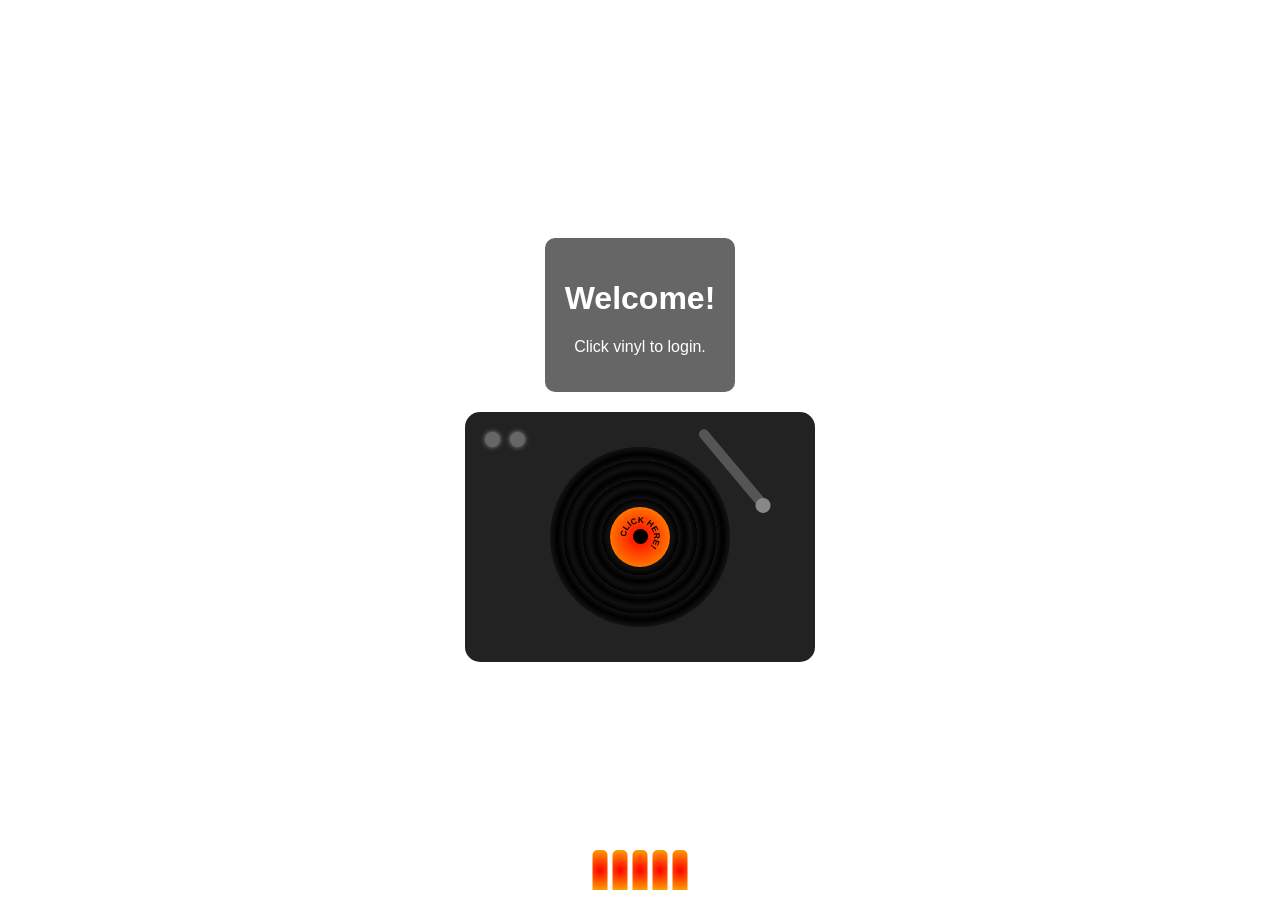
==== index.html @ 0cc98a22 "Initial commit" ====
<!-- Kaynakça: Bu bölümü oluştururken yapay zeka desteğiyle temel HTML yapısını oluşturdum.
Ayrıca CSS dosyasını bağlamak için MDN Web Docs ve W3Schools üzerinden bağlantı eklemeyi öğrendim. -->

<!DOCTYPE html>
<html lang="tr">
<head>
    <meta charset="UTF-8">
    <meta name="viewport" content="width=device-width, initial-scale=1.0">
    <title>Music Themed Main Page</title>
    <link rel="stylesheet" href="styles.css"> <!-- CSS dosyası bağlandı -->
</head>
<body>
<div class="container">
    <h1>Welcome!</h1>
    <p>Click vinyl to login.</p>
</div>

<!-- Pikap Gövdesi -->
<div class="turntable">
    <!-- Plak -->
    <div class="vinyl">
        <div class="vinyl-center">
            <div class="vinyl-core"></div>
            <!-- Dairesel Yazı -->
            <div class="vinyl-text">
                <svg viewBox="0 0 100 100">
                    <path id="curve" d="M 30,50 A 20,20 0 1,1 70,50 A 20,20 0 1,1 30,50" />
                    <text>
                        <textPath xlink:href="#curve">
                            CLICK HERE!
                        </textPath>
                    </text>
                </svg>
            </div>
        </div>
        <!-- Tıklama Alanını Plağın Üzerine Yerleştirdim -->
        <a href="#login-screen" class="open-login"></a>
    </div>

    <!-- Pikap İğnesi (Konumu düzeltilmiş) -->
    <div class="tonearm">
        <div class="needle"></div>
    </div>

    <!-- Pikap Üzerindeki Tuşlar (Konumu düzeltilmiş) -->
    <div class="buttons">
        <div class="button"></div>
        <div class="button"></div>
    </div>
</div>

<!-- Volume Meter -->
<div class="equalizer">
    <div class="bar"></div>
    <div class="bar"></div>
    <div class="bar"></div>
    <div class="bar"></div>
    <div class="bar"></div>
</div>

<!-- Giriş Ekranı (Konumlandırma düzeltildi) -->
<div id="login-screen" class="login-container">
    <div class="login-box">
        <a href="#" class="close-button">&times;</a> <!-- Kapatma butonu -->
        <h2>Giriş Yap</h2>
        <form>
            <div class="input-group">
                <label for="username">Kullanıcı Adı</label>
                <input type="text" id="username" placeholder="Kullanıcı adınızı girin">
            </div>

            <div class="input-group">
                <label for="password">Şifre</label>
                <input type="password" id="password" placeholder="Şifrenizi girin">
            </div>

            <button type="submit" class="login-button">Giriş</button>
        </form>
    </div>
</div>

</body>
</html>
---- styles.css ----
/* Kaynakça: Arkaplan eklemek için W3Schools ve MDN Web Docs'tan arkaplan kullanımını inceledim.
Ek olarak, sayfanın merkezlenmesi için flexbox kullandım, GPT'den yardım aldım. */

body {
    margin: 0;
    padding: 0;
    font-family: Arial, sans-serif;
    background: url('https://images.unsplash.com/photo-1539375665275-f9de415ef9ac?q=80&w=3278&auto=format&fit=crop&ixlib=rb-4.0.3&ixid=M3wxMjA3fDB8MHxwaG90by1wYWdlfHx8fGVufDB8fHx8fA%3D%3D') no-repeat center center/cover;
    display: flex;
    justify-content: center;
    align-items: center;
    flex-direction: column;
    height: 100vh;
    color: white;
    text-align: center;
}

.container {
    background: rgba(0, 0, 0, 0.6);
    padding: 20px;
    border-radius: 10px;
    margin-bottom: 20px;
}

/* Pikap Gövdesi */
.turntable {
    width: 350px;
    height: 250px;
    background: #222;
    border-radius: 15px;
    position: relative;
    display: flex;
    align-items: center;
    justify-content: center;
    box-shadow: 0 0 20px rgba(255, 255, 255, 0.2);
}

/* Plak */
.vinyl {
    width: 180px;
    height: 180px;
    background: repeating-radial-gradient(circle, #111 0%, #000 5%, #111 10%, #000 15%);
    border-radius: 50%;
    position: absolute;
    display: flex;
    align-items: center;
    justify-content: center;
    animation: spin 4s linear infinite;
}

/* Plak Ortası */
.vinyl-center {
    width: 60px;
    height: 60px;
    background: radial-gradient(circle, red, orange);
    border-radius: 50%;
    position: absolute;
    display: flex;
    align-items: center;
    justify-content: center;
}

/* Siyah Merkez Noktası */
.vinyl-core {
    width: 15px;
    height: 15px;
    background: black;
    border-radius: 50%;
    position: absolute;
}

/* Plağa Tıklama Alanı, burayı eklemek için GPT'den yardım aldım. */
.open-login {
    position: absolute;
    width: 180px;
    height: 180px;
    top: 50%;
    left: 50%;
    transform: translate(-50%, -50%);
    cursor: pointer;
    background: rgba(255, 255, 255, 0);
}

/* Dairesel Yazıyı Döndürme */
.vinyl-text {
    position: absolute;
    width: 70px;
    height: 70px;
    display: flex;
    align-items: center;
    justify-content: center;
    animation: spin 4s linear infinite;
}

svg {
    width: 70px;
    height: 70px;
    position: absolute;
}

path {
    fill: transparent;
}

text {
    fill: black;
    font-size: 12px;
    font-weight: bold;
    text-transform: uppercase;
}

/* Plak Döndürme Animasyonu */
@keyframes spin {
    from { transform: rotate(0deg); }
    to { transform: rotate(360deg); }
}

/* Pikap İğnesi */
.tonearm {
    width: 100px;
    height: 10px;
    background: #555;
    position: absolute;
    top: 90px;
    right: 50px;
    transform: rotate(50deg);
    transform-origin: right center;
    border-radius: 5px;
}

/* Pikap İğnesinin Ucu */
.needle {
    width: 15px;
    height: 15px;
    background: #888;
    border-radius: 50%;
    position: absolute;
    right: -5px;
    top: -2px;
}

/* Pikap Üzerindeki Tuşlar */
.buttons {
    position: absolute;
    top: 20px;
    left: 20px;
    display: flex;
    gap: 10px;
}

.button {
    width: 15px;
    height: 15px;
    background: #666;
    border-radius: 50%;
    box-shadow: 0 0 5px rgba(255, 255, 255, 0.5);
}

/* Kaynakça: Volume Meter'ı sayfanın en altına taşımak için position: fixed ve flexbox merkezleme yöntemlerini kullandım, hata yaşadığım yerde GPT'den yardım aldım. */
.equalizer {
    position: fixed; /* Sayfanın en altında sabit kalması için */
    bottom: 10px; /* Sayfanın altına yerleştirmek için */
    left: 50%; /* Ortaya hizalamak için */
    transform: translateX(-50%); /* Tam ortalanması için */
    display: flex;
    gap: 5px;
    align-items: flex-end;
}

/* Kaynakça: Volume Meter çubuklarının hareket etmemesi sorununu çözmek için GPT'den yardım aldım. */
/* Volume Meter Animasyonu */
.bar {
    width: 15px;
    height: 40px;
    background: radial-gradient(circle, red, orange);
    border-radius: 5px 5px 0 0;
    transform-origin: bottom;
    transform: scaleY(1); /* Varsayılan yüksekliği ayarlamak için */
    animation: volumeBounce 1s infinite alternate ease-in-out;
}

/* Farklı Animasyon Süreleri için */
.bar:nth-child(1) { animation-duration: 0.9s; }
.bar:nth-child(2) { animation-duration: 1.1s; }
.bar:nth-child(3) { animation-duration: 0.8s; }
.bar:nth-child(4) { animation-duration: 1.3s; }
.bar:nth-child(5) { animation-duration: 1s; }

/* Volume Meter Animasyonu için */
@keyframes volumeBounce {
    0% { transform: scaleY(1); }  /* Normal boyutta başlaması için */
    100% { transform: scaleY(2); } /* Çubuklar yukarı uzaması için */
}

/* Kaynakça: Login ekranını CSS ile açılır kapanır yapmak için CSS :target özelliğini kullanmayı GPT'den destek alarak öğrendim. -->
/* Login Ekranı */
.login-container {
    position: fixed;
    top: 0;
    left: 0;
    width: 100%;
    height: 100%;
    background: rgba(0, 0, 0, 0.8);
    display: flex;
    justify-content: center;
    align-items: center;
    opacity: 0;
    visibility: hidden;
    transform: scale(1.1);
    transition: all 0.5s ease-in-out;
}

:target {
    opacity: 1;
    visibility: visible;
    transform: scale(1);
}

.login-box {
    background: #222;
    padding: 20px;
    border-radius: 10px;
    box-shadow: 0 0 10px rgba(255, 255, 255, 0.3);
    width: 300px;
    text-align: center;
    color: white;
}

.close-button {
    position: absolute;
    top: 20px;
    right: 20px;
    font-size: 24px;
    text-decoration: none;
    color: white;
}
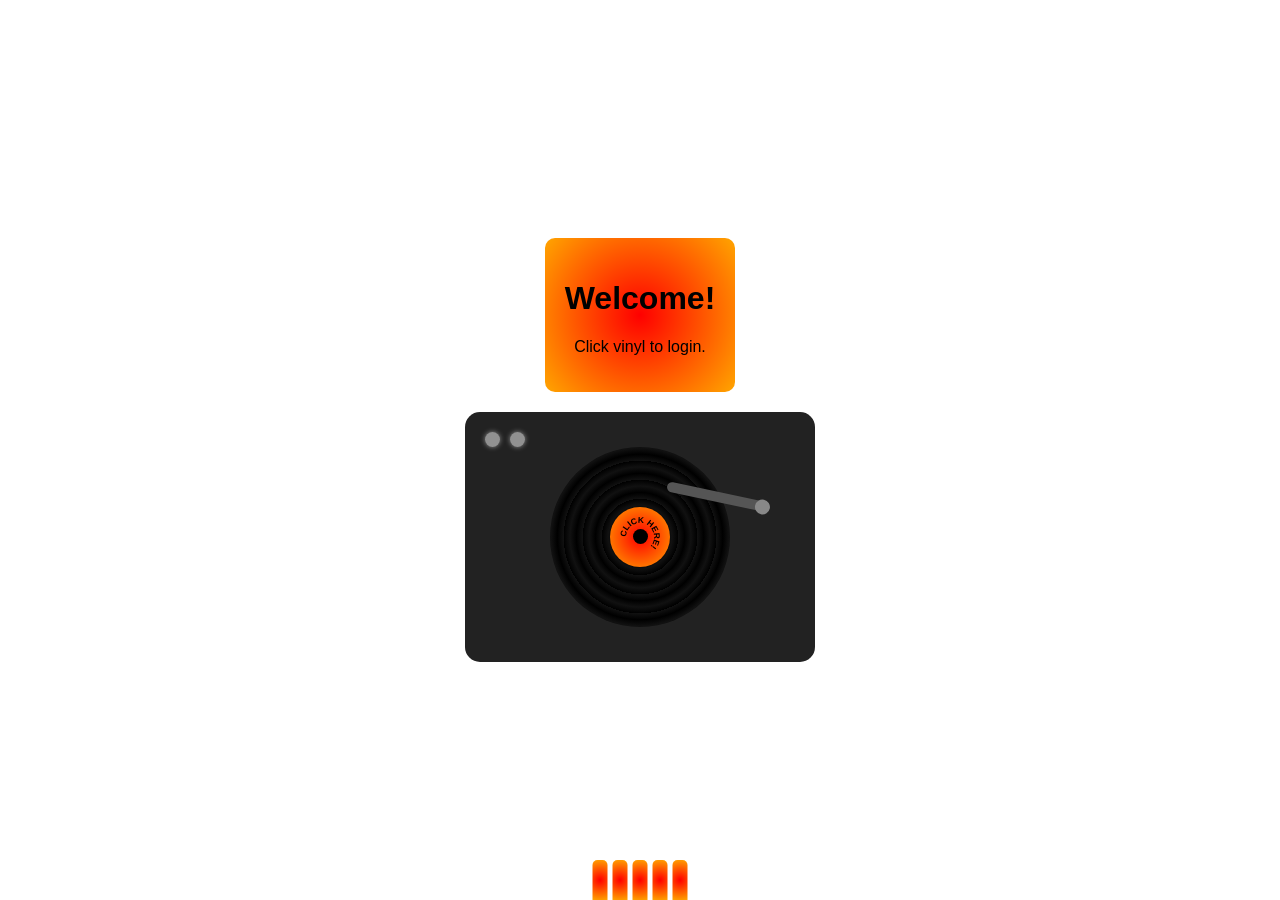
==== commit 0ddaf74a: "Added some comments, changed the needle's angle and changed colors." ====
--- a/index.html
+++ b/index.html
@@ -33,23 +33,23 @@
                 </svg>
             </div>
         </div>
-        <!-- Tıklama Alanını Plağın Üzerine Yerleştirdim -->
+        <!-- Tıklama alanını plağın üzerine yerleştirdim, bu konuda GPT'den yardım aldım -->
         <a href="#login-screen" class="open-login"></a>
     </div>
 
-    <!-- Pikap İğnesi (Konumu düzeltilmiş) -->
+    <!-- Pikap İğnesi -->
     <div class="tonearm">
         <div class="needle"></div>
     </div>
 
-    <!-- Pikap Üzerindeki Tuşlar (Konumu düzeltilmiş) -->
+    <!-- Pikap Üzerindeki Tuşlar -->
     <div class="buttons">
         <div class="button"></div>
         <div class="button"></div>
     </div>
 </div>
 
-<!-- Volume Meter -->
+<!-- Kaynakça: Volume Meter'ı ilk yaptığımda pikapa bağımlıydı, pikaptan bağımsız hale getirmek için GPT'den yardım aldım. -->
 <div class="equalizer">
     <div class="bar"></div>
     <div class="bar"></div>
@@ -58,23 +58,24 @@
     <div class="bar"></div>
 </div>
 
-<!-- Giriş Ekranı (Konumlandırma düzeltildi) -->
+<!-- Kaynakça: Login ekranını açılır kapanır yapmak için GPT'den destek aldım. -->
+<!-- Login Ekranı -->
 <div id="login-screen" class="login-container">
     <div class="login-box">
         <a href="#" class="close-button">&times;</a> <!-- Kapatma butonu -->
-        <h2>Giriş Yap</h2>
+        <h2>Vinyl Store Login</h2>
         <form>
             <div class="input-group">
-                <label for="username">Kullanıcı Adı</label>
-                <input type="text" id="username" placeholder="Kullanıcı adınızı girin">
+                <label for="username">Username</label>
+                <input type="text" id="username" placeholder="Enter your username">
             </div>
 
             <div class="input-group">
-                <label for="password">Şifre</label>
-                <input type="password" id="password" placeholder="Şifrenizi girin">
+                <label for="password">Password</label>
+                <input type="password" id="password" placeholder="Enter your password">
             </div>
 
-            <button type="submit" class="login-button">Giriş</button>
+            <button type="submit" class="login-button">Login</button>
         </form>
     </div>
 </div>
--- a/styles.css
+++ b/styles.css
@@ -5,18 +5,18 @@
     margin: 0;
     padding: 0;
     font-family: Arial, sans-serif;
-    background: url('https://images.unsplash.com/photo-1539375665275-f9de415ef9ac?q=80&w=3278&auto=format&fit=crop&ixlib=rb-4.0.3&ixid=M3wxMjA3fDB8MHxwaG90by1wYWdlfHx8fGVufDB8fHx8fA%3D%3D') no-repeat center center/cover;
+    background: url('https://media3.giphy.com/media/v1.Y2lkPTc5MGI3NjExY3RhMDB4NWMwYTlram1uOW5kbGxpZDJmNWpnd2h1bjJ6aWtveWd3YyZlcD12MV9pbnRlcm5hbF9naWZfYnlfaWQmY3Q9Zw/62ZhOvaZAZZm0/giphy.gif') no-repeat center center/cover;
     display: flex;
     justify-content: center;
     align-items: center;
     flex-direction: column;
     height: 100vh;
-    color: white;
+    color: #000000;
     text-align: center;
 }
 
 .container {
-    background: rgba(0, 0, 0, 0.6);
+    background: radial-gradient(circle, red, orange);
     padding: 20px;
     border-radius: 10px;
     margin-bottom: 20px;
@@ -48,7 +48,7 @@
     animation: spin 4s linear infinite;
 }
 
-/* Plak Ortası */
+/* Plağın Ortası, Label Kısmı */
 .vinyl-center {
     width: 60px;
     height: 60px;
@@ -81,7 +81,8 @@
     background: rgba(255, 255, 255, 0);
 }
 
-/* Dairesel Yazıyı Döndürme */
+/* Kaynakça: Dairesel yazıyı oluşturmak ve döndürebilmek için GPT'den yardım aldım. */
+/* Dairesel Yazıyı Döndürme Animasyonu */
 .vinyl-text {
     position: absolute;
     width: 70px;
@@ -123,7 +124,7 @@
     position: absolute;
     top: 90px;
     right: 50px;
-    transform: rotate(50deg);
+    transform: rotate(12deg);
     transform-origin: right center;
     border-radius: 5px;
 }
@@ -151,7 +152,7 @@
 .button {
     width: 15px;
     height: 15px;
-    background: #666;
+    background: rgba(255, 255, 255, 0.5);
     border-radius: 50%;
     box-shadow: 0 0 5px rgba(255, 255, 255, 0.5);
 }
@@ -159,7 +160,7 @@
 /* Kaynakça: Volume Meter'ı sayfanın en altına taşımak için position: fixed ve flexbox merkezleme yöntemlerini kullandım, hata yaşadığım yerde GPT'den yardım aldım. */
 .equalizer {
     position: fixed; /* Sayfanın en altında sabit kalması için */
-    bottom: 10px; /* Sayfanın altına yerleştirmek için */
+    bottom: 0px; /* Sayfanın altına yerleştirmek için */
     left: 50%; /* Ortaya hizalamak için */
     transform: translateX(-50%); /* Tam ortalanması için */
     display: flex;
@@ -217,13 +218,13 @@
 }
 
 .login-box {
-    background: #222;
+    background: radial-gradient(circle, red, orange);
     padding: 20px;
     border-radius: 10px;
-    box-shadow: 0 0 10px rgba(255, 255, 255, 0.3);
+    box-shadow: 0 0 10px rgba(255, 0, 0, 0.3);
     width: 300px;
     text-align: center;
-    color: white;
+    color: #000000;
 }
 
 .close-button {
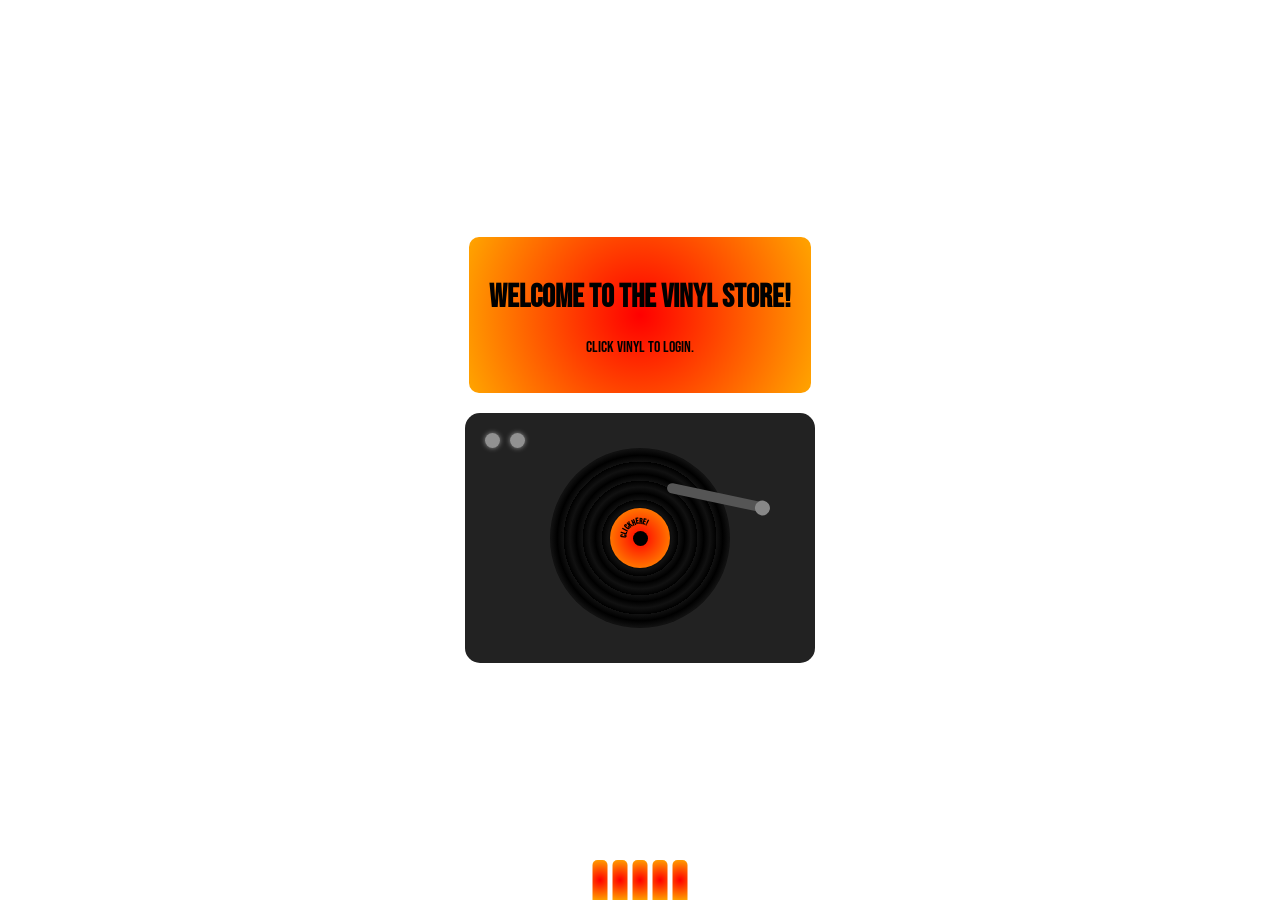
==== commit 54223b5d: "Changed the fonts, colors, and made some minimal differences" ====
--- a/index.html
+++ b/index.html
@@ -8,11 +8,15 @@
     <meta name="viewport" content="width=device-width, initial-scale=1.0">
     <title>Music Themed Main Page</title>
     <link rel="stylesheet" href="styles.css"> <!-- CSS dosyası bağlandı -->
+    <link rel="preconnect" href="https://fonts.googleapis.com">
+    <link rel="preconnect" href="https://fonts.gstatic.com" crossorigin>
+    <link href="https://fonts.googleapis.com/css2?family=Bebas+Neue&display=swap" rel="stylesheet">
+
 </head>
 <body>
 <div class="container">
-    <h1>Welcome!</h1>
-    <p>Click vinyl to login.</p>
+    <h1>WELCOME TO THE VINYL STORE!</h1>
+    <p>CLICK VINYL TO LOGIN.</p>
 </div>
 
 <!-- Pikap Gövdesi -->
@@ -63,19 +67,19 @@
 <div id="login-screen" class="login-container">
     <div class="login-box">
         <a href="#" class="close-button">&times;</a> <!-- Kapatma butonu -->
-        <h2>Vinyl Store Login</h2>
+        <h2>VINYL STORE LOGIN</h2>
         <form>
             <div class="input-group">
-                <label for="username">Username</label>
+                <label for="username">Username:</label>
                 <input type="text" id="username" placeholder="Enter your username">
             </div>
 
             <div class="input-group">
-                <label for="password">Password</label>
+                <label for="password">Password:</label>
                 <input type="password" id="password" placeholder="Enter your password">
             </div>
 
-            <button type="submit" class="login-button">Login</button>
+            <button type="submit" class="login-button">LOGIN</button>
         </form>
     </div>
 </div>
--- a/styles.css
+++ b/styles.css
@@ -4,7 +4,7 @@
 body {
     margin: 0;
     padding: 0;
-    font-family: Arial, sans-serif;
+    font-family: "Bebas Neue", sans-serif;
     background: url('https://media3.giphy.com/media/v1.Y2lkPTc5MGI3NjExY3RhMDB4NWMwYTlram1uOW5kbGxpZDJmNWpnd2h1bjJ6aWtveWd3YyZlcD12MV9pbnRlcm5hbF9naWZfYnlfaWQmY3Q9Zw/62ZhOvaZAZZm0/giphy.gif') no-repeat center center/cover;
     display: flex;
     justify-content: center;
@@ -218,11 +218,27 @@
 }
 
 .login-box {
-    background: radial-gradient(circle, red, orange);
-    padding: 20px;
+    background: #000000;
+    padding: 25px;
+    border-radius: 10px;
+    width: 300px;
+    length: 300px;
+    text-align: center;
+    color: #ffffff;
+}
+
+.login-button {
+    background: radial-gradient(circle, red, orange);
+    padding: 5px;
+
+    /* Pozisyonunu kendimize göre kaydırmak için, burada aşağı kaydırıdım. */
+    position: relative;
+    top: 25px;
+
     border-radius: 10px;
     box-shadow: 0 0 10px rgba(255, 0, 0, 0.3);
-    width: 300px;
+    width: 100px;
+    font-family: "Bebas Neue", sans-serif;
     text-align: center;
     color: #000000;
 }
@@ -234,4 +250,26 @@
     font-size: 24px;
     text-decoration: none;
     color: white;
-}+}
+
+.bebas-neue-regular {
+    font-family: "Bebas Neue", sans-serif;
+    font-weight: 400;
+    font-style: normal;
+}
+
+/* Placeholder'da, başta görünen yazının fontunu değiştirmek için */
+input::placeholder {
+    font-family: 'Bebas Neue', sans-serif;
+    font-size: 15px;
+    color: #bbb;
+}
+
+/* Input olarak girilen yazının fontunu değiştirmek için */
+input {
+    font-family: 'Bebas Neue', sans-serif;
+    font-size: 18px;
+    color: black;
+}
+
+/* NOT: Fontu değiştireceğim, login ekranında lowercase ve uppercase önemli. */
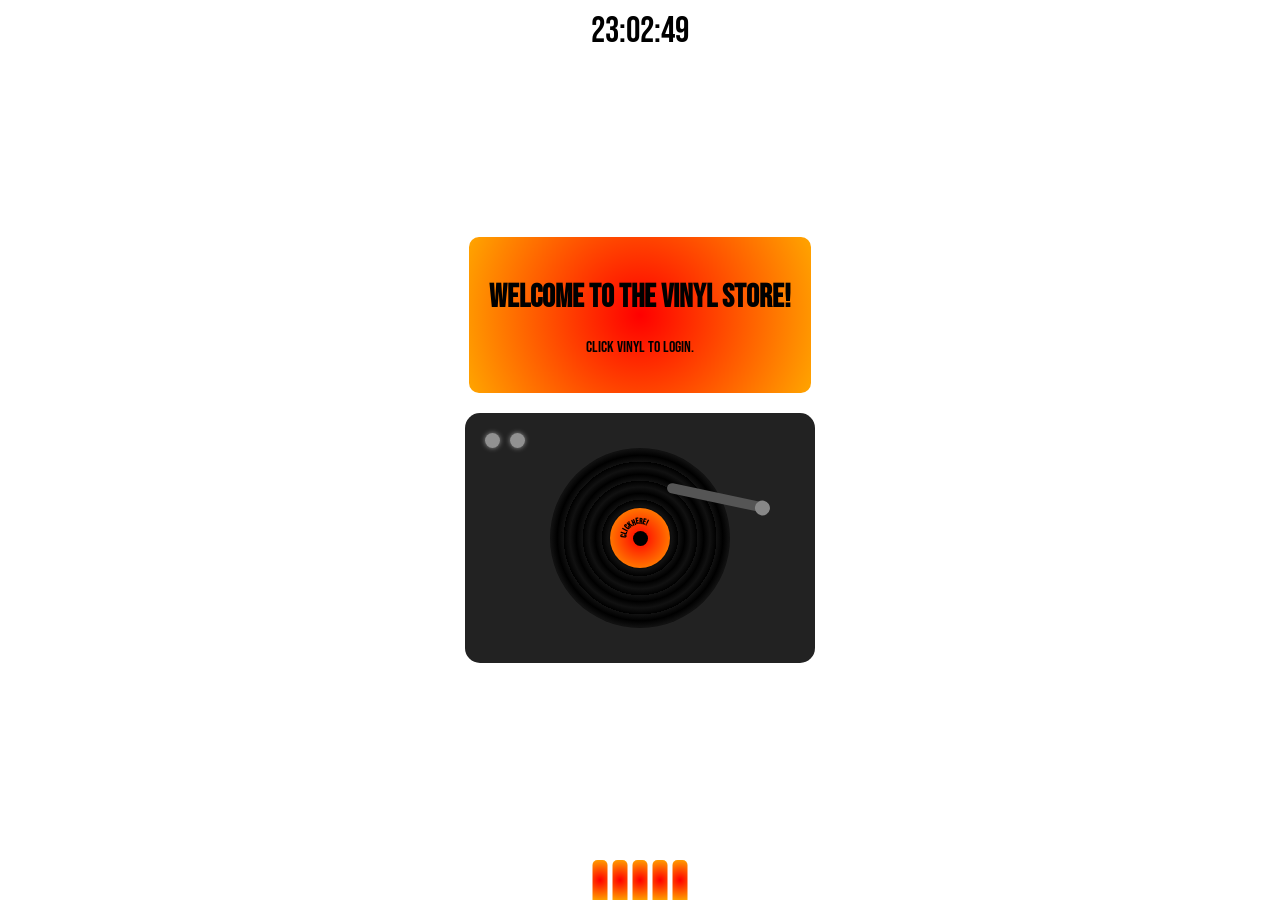
==== commit 46ab199b: "Finished Task 2 and Task 3." ====
--- a/index.html
+++ b/index.html
@@ -11,6 +11,7 @@
     <link rel="preconnect" href="https://fonts.googleapis.com">
     <link rel="preconnect" href="https://fonts.gstatic.com" crossorigin>
     <link href="https://fonts.googleapis.com/css2?family=Bebas+Neue&display=swap" rel="stylesheet">
+    <script src="script.js" defer></script>
 
 </head>
 <body>
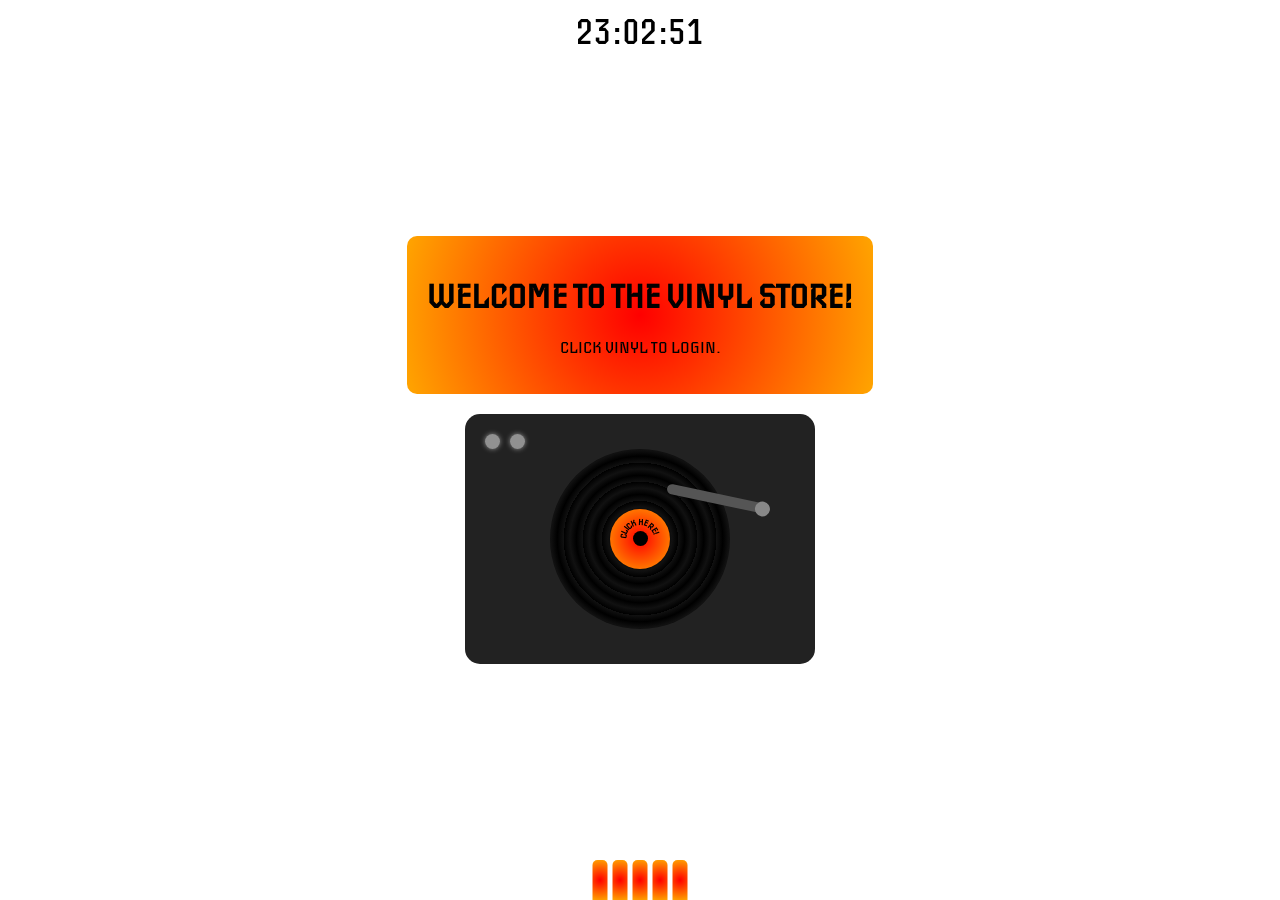
==== commit 740bd0aa: "Finished all of the tasks of Labwork 2." ====
--- a/index.html
+++ b/index.html
@@ -7,10 +7,10 @@
     <meta charset="UTF-8">
     <meta name="viewport" content="width=device-width, initial-scale=1.0">
     <title>Music Themed Main Page</title>
-    <link rel="stylesheet" href="styles.css"> <!-- CSS dosyası bağlandı -->
+    <link rel="stylesheet" href="styles.css"> <!-- CSS dosyasını bağlandım -->
     <link rel="preconnect" href="https://fonts.googleapis.com">
     <link rel="preconnect" href="https://fonts.gstatic.com" crossorigin>
-    <link href="https://fonts.googleapis.com/css2?family=Bebas+Neue&display=swap" rel="stylesheet">
+    <link href="https://fonts.googleapis.com/css2?family=Iceberg&display=swap" rel="stylesheet">
     <script src="script.js" defer></script>
 
 </head>
@@ -80,10 +80,14 @@
                 <input type="password" id="password" placeholder="Enter your password">
             </div>
 
-            <button type="submit" class="login-button">LOGIN</button>
+            <!-- Butona ID eklemesi yaptım -->
+            <button type="submit" class="login-button" id="login-btn">LOGIN</button>
+
         </form>
     </div>
 </div>
 
+
+
 </body>
 </html>
--- a/styles.css
+++ b/styles.css
@@ -4,7 +4,7 @@
 body {
     margin: 0;
     padding: 0;
-    font-family: "Bebas Neue", sans-serif;
+    font-family: "Iceberg", sans-serif;
     background: url('https://media3.giphy.com/media/v1.Y2lkPTc5MGI3NjExY3RhMDB4NWMwYTlram1uOW5kbGxpZDJmNWpnd2h1bjJ6aWtveWd3YyZlcD12MV9pbnRlcm5hbF9naWZfYnlfaWQmY3Q9Zw/62ZhOvaZAZZm0/giphy.gif') no-repeat center center/cover;
     display: flex;
     justify-content: center;
@@ -160,7 +160,7 @@
 /* Kaynakça: Volume Meter'ı sayfanın en altına taşımak için position: fixed ve flexbox merkezleme yöntemlerini kullandım, hata yaşadığım yerde GPT'den yardım aldım. */
 .equalizer {
     position: fixed; /* Sayfanın en altında sabit kalması için */
-    bottom: 0px; /* Sayfanın altına yerleştirmek için */
+    bottom: 0; /* Sayfanın altına yerleştirmek için */
     left: 50%; /* Ortaya hizalamak için */
     transform: translateX(-50%); /* Tam ortalanması için */
     display: flex;
@@ -222,7 +222,6 @@
     padding: 25px;
     border-radius: 10px;
     width: 300px;
-    length: 300px;
     text-align: center;
     color: #ffffff;
 }
@@ -238,7 +237,7 @@
     border-radius: 10px;
     box-shadow: 0 0 10px rgba(255, 0, 0, 0.3);
     width: 100px;
-    font-family: "Bebas Neue", sans-serif;
+    font-family: "Iceberg", sans-serif;
     text-align: center;
     color: #000000;
 }
@@ -252,22 +251,22 @@
     color: white;
 }
 
-.bebas-neue-regular {
-    font-family: "Bebas Neue", sans-serif;
+.iceberg-regular {
+    font-family: "Iceberg", sans-serif;
     font-weight: 400;
     font-style: normal;
 }
 
 /* Placeholder'da, başta görünen yazının fontunu değiştirmek için */
 input::placeholder {
-    font-family: 'Bebas Neue', sans-serif;
+    font-family: "Iceberg", sans-serif;
     font-size: 15px;
     color: #bbb;
 }
 
 /* Input olarak girilen yazının fontunu değiştirmek için */
 input {
-    font-family: 'Bebas Neue', sans-serif;
+    font-family: "Iceberg", sans-serif;
     font-size: 18px;
     color: black;
 }
